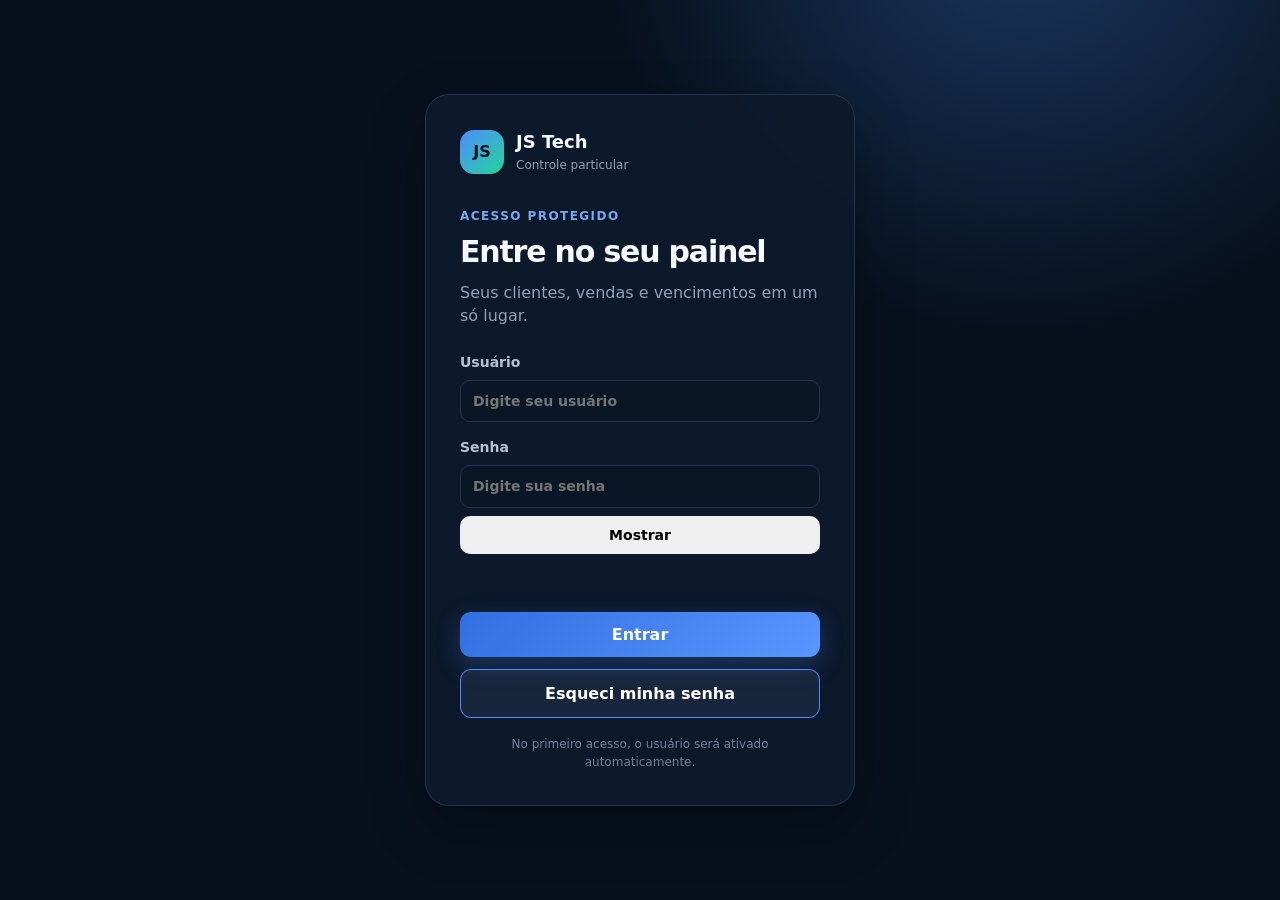
==== index.html @ 89702320 "Refresh app script after fixing recovery redirect" ====
<!doctype html>
<html lang="pt-BR">
<head>
  <meta charset="utf-8">
  <meta name="viewport" content="width=device-width, initial-scale=1">
  <meta name="theme-color" content="#08111f">
  <meta name="description" content="Controle particular de clientes, vendas, renovações e vencimentos da JS Tech.">
  <title>JS Tech | Controle de Clientes</title>
  <link rel="stylesheet" href="styles.css?v=20260907-menu-v7">

  <!-- SIDEBAR FOOT INLINE OVERRIDE 20260907 -->
  <style id="sidebar-foot-inline-override">
    .sidebar .sidebar-foot{display:flex!important;flex-direction:column!important;gap:2px!important;padding:8px 0 0!important;margin-top:8px!important;background:transparent!important;border:0!important;border-top:1px solid rgba(255,255,255,.08)!important;box-shadow:none!important}
    .sidebar .sidebar-foot>*{display:flex!important;align-items:center!important;width:100%!important;min-height:40px!important;box-sizing:border-box!important;margin:0!important;padding:10px 12px!important;background:transparent!important;border:0!important;border-left:2px solid transparent!important;border-radius:8px!important;box-shadow:none!important;color:inherit!important;font:inherit!important;font-weight:600!important;text-align:left!important}
    .sidebar .sidebar-foot>*:hover{background:rgba(255,255,255,.07)!important;border-left-color:rgba(59,130,246,.55)!important;color:#fff!important}
    .sidebar .sidebar-foot #logoutBtn{background:transparent!important;color:inherit!important;border-color:transparent!important}
    .sidebar .sidebar-foot input{display:none!important}
  </style>
    <link rel="stylesheet" href="ui-fix.css?v=20260906-1">
</head>
<body>
  <section id="loginScreen" class="login-screen">
    <div class="login-card">
      <div class="brand login-brand"><div class="brand-mark">JS</div><div><strong>JS Tech</strong><span>Controle particular</span></div></div>
      <p class="eyebrow">Acesso protegido</p>
      <h1>Entre no seu painel</h1>
      <p class="login-copy">Seus clientes, vendas e vencimentos em um só lugar.</p>
      <form id="loginForm">
        <label>Usuário<input id="loginUser" type="text" required autocomplete="username" placeholder="Digite seu usuário"></label>
        <label>Senha<input id="loginPassword" type="password" required minlength="8" autocomplete="current-password" placeholder="Digite sua senha"></label>
        <p id="loginError" class="form-error" role="alert"></p>
        <button id="loginBtn" class="primary full" type="submit">Entrar</button>

      </form>
      <button id="resetPasswordBtn" type="button" style="display:block!important;visibility:visible!important;opacity:1!important;width:100%;margin-top:12px;padding:12px 16px;border:1px solid #4f8cff;border-radius:11px;background:#17263b;color:#ffffff;font:inherit;font-weight:800;cursor:pointer;">Esqueci minha senha</button>
      <p class="login-note">No primeiro acesso, o usuário será ativado automaticamente.</p>
    </div>
  </section>

  <div id="appShell" class="app-shell" hidden>
    <aside class="sidebar">
      <div class="brand">
        <div class="brand-mark">JS</div>
        <div><strong>JS Tech</strong><span>Controle particular</span></div>
      </div>
      <p id="connectedEmail" class="sidebar-status">Conectado: admin</p>
      <nav aria-label="Menu principal">
        <button class="nav-item active" data-filter="todos"><span>⌂</span> Visão geral</button>
        <button class="nav-item" data-filter="hoje"><span>◷</span> Vencem hoje</button>
        <button class="nav-item" data-filter="amanha"><span>↗</span> Vencem amanhã</button>
        <button class="nav-item" data-filter="proximos"><span>▤</span> Próximos 5 dias</button>
        <button class="nav-item" data-filter="vencidos"><span>!</span> Vencidos</button>
        <button class="nav-item" data-filter="ativos"><span>✓</span> Ativos</button>
        <button class="nav-item" data-filter="cancelados"><span>×</span> Cancelados</button><button class="nav-item" data-view="finance"><span>💰</span> Financeiro e alertas</button>
        <button class="nav-item" data-view="resellers"><span>♧</span> Revendedores</button>
        <button class="nav-item" data-view="apps"><span>▦</span> Aplicativos Android</button>
      </nav>
      <div class="sidebar-foot">
        <button id="exportBtn" class="nav-item sidebar-action">Fazer backup</button>
        <label class="nav-item sidebar-action file-button">Restaurar backup<input id="importInput" type="file" accept="application/json"></label>
        <button id="changePasswordBtn" class="nav-item sidebar-action">🔐 Alterar senha</button>
        <button id="logoutBtn" class="nav-item sidebar-action">↪ Sair do painel</button>
      </div>
    </aside>

    <main>
      <header class="topbar">
        <div>
          <p class="eyebrow" id="todayText"></p>
          <h1>Controle de vencimentos</h1>
        </div>
        <button class="primary" id="newClientBtn">+ Adicionar cliente</button>
      </header>

      <section class="analytics" aria-label="Resumo financeiro">
        <div class="analytics-head">
          <div><p class="eyebrow">Resultado automático</p><h2>Resumo das vendas</h2><p id="periodLabel">Últimos 30 dias</p></div>
          <div class="period-picker" role="group" aria-label="Período do resumo">
            <button class="period-btn" data-period="lastMonth">Mês passado</button>
            <button class="period-btn active" data-period="30d">Últimos 30 dias</button>
            <button class="period-btn" data-period="month">Mês atual</button>
            <button class="period-btn" data-period="all">Tudo</button>
            <button class="period-btn" data-period="custom">Personalizado</button>
          </div>
        </div>
        <div id="customDates" class="custom-dates" hidden>
          <label>De <input id="periodStart" type="date"></label>
          <label>Até <input id="periodEnd" type="date"></label>
          <button id="applyPeriod" class="ghost" type="button">Calcular</button>
        </div>
        <div class="metric-grid">
          <article class="metric-card"><span>Clientes ativos</span><strong id="metricActive">0</strong><small id="metricActiveValue">R$ 0,00 em planos ativos</small></article>
          <article class="metric-card"><span>Novos clientes</span><strong id="metricNew">0</strong><small id="metricNewTrend">Sem comparação anterior</small></article>
          <article class="metric-card warning"><span>Vencem em até 7 dias</span><strong id="metricExpiring">0</strong><small id="metricRisk">R$ 0,00 em risco</small></article>
          <article class="metric-card success"><span>Retenção da carteira</span><strong id="metricRetention">0%</strong><small id="metricChurn">0 clientes fora da ativa</small></article>
          <article class="metric-card money"><span>Receita no período</span><strong id="metricRevenue">R$ 0,00</strong><small id="metricRevenueTrend">Vendas e renovações recebidas</small></article>
          <article class="metric-card money"><span>Receita mensal — MRR</span><strong id="metricMrr">R$ 0,00</strong><small>Valor mensal dos planos ativos</small></article>
          <article class="metric-card money"><span>Ticket médio</span><strong id="metricTicket">R$ 0,00</strong><small id="metricSalesCount">0 pagamentos no período</small></article>
          <article class="metric-card money"><span>Valor da carteira ativa</span><strong id="metricPortfolio">R$ 0,00</strong><small>Soma dos planos ativos atuais</small></article>
        </div>
      </section>

      <section class="monthly-report panel" aria-label="Relatório mensal">
        <div class="panel-head"><div><h2>Relatório mensal</h2><p>Veja quanto entrou em cada mês com vendas e renovações.</p></div><div class="monthly-example">Exemplo: 10 clientes × R$ 30 = <strong>R$ 300,00</strong></div></div>
        <div id="monthlyReport" class="monthly-report-grid"></div>
      </section>

      <section class="summary-grid" aria-label="Resumo">
        <article class="summary-card blue"><span>Vencem hoje</span><strong id="countToday">0</strong><small id="valueToday">R$ 0,00</small></article>
        <article class="summary-card amber"><span>Próximos 5 dias</span><strong id="countSoon">0</strong><small id="valueSoon">R$ 0,00</small></article>
        <article class="summary-card red"><span>Vencidos</span><strong id="countOverdue">0</strong><small id="valueOverdue">R$ 0,00</small></article>
        <article class="summary-card green"><span>Clientes ativos</span><strong id="countActive">0</strong><small id="monthRevenue">R$ 0,00 no mês</small></article>
      </section>

      <section class="panel">
        <div class="panel-head">
          <div><h2 id="listTitle">Todos os clientes</h2><p id="listSubtitle">Acompanhe as próximas renovações.</p></div>
          <div class="tools">
            <label class="search"><span>⌕</span><input id="searchInput" type="search" placeholder="Buscar nome ou telefone"></label>
            <select id="sortSelect" aria-label="Ordenar clientes">
              <option value="due">Vencimento mais próximo</option>
              <option value="name">Nome de A a Z</option>
              <option value="recent">Cadastro mais recente</option>
            </select>
          </div>
        </div>
        <div class="table-wrap">
          <table>
            <thead><tr><th>Cliente</th><th>Aplicativo</th><th>Plano</th><th>Vencimento</th><th>Valor</th><th>Situação</th><th>Ações</th></tr></thead>
            <tbody id="clientRows"></tbody>
          </table>
          <div id="emptyState" class="empty" hidden>
            <div class="empty-icon">＋</div>
            <h3>Nenhum cliente aqui</h3>
            <p>Cadastre a primeira venda para começar o controle das datas.</p>
            <button class="primary" id="emptyAddBtn">Adicionar primeiro cliente</button>
          </div>
        </div>
      </section>

      <section id="resellersSection" class="panel" hidden>
        <div class="panel-head">
          <div><h2>Revendedores e clientes</h2><p>Crie o revendedor e cadastre os clientes dentro da árvore dele.</p></div>
          <div class="tools"><label class="search"><span>⌕</span><input id="resellerSearch" type="search" placeholder="Buscar revendedor ou cliente"></label><button class="primary" id="newResellerBtn" type="button">+ Cadastrar revendedor</button></div>
        </div>
        <div class="reseller-summary">
          <article><span>Faturamento geral</span><strong id="generalRevenue">R$ 0,00</strong></article>
          <article><span>Aplicativos pagos</span><strong id="generalCost">R$ 0,00</strong></article>
          <article class="profit"><span>Lucro geral</span><strong id="generalProfit">R$ 0,00</strong></article>
          <article><span>Revendas ativas</span><strong id="generalResellers">0</strong></article>
        </div>
        <div id="resellersTree" class="resellers-tree"></div>
        <div id="resellersEmpty" class="empty" hidden><h3>Nenhuma revenda cadastrada</h3><p>Cadastre um cliente e informe o revendedor responsável.</p></div>
      </section>

      <section id="androidAppsSection" class="panel" hidden>
        <div class="panel-head"><div><h2>Aplicativos Android</h2><p>Cadastre o aplicativo e deixe o valor vazio ou informe um preço padrão.</p></div><div class="app-register"><input id="newAndroidAppName" placeholder="Nome do aplicativo"><input id="newAndroidAppPrice" type="number" min="0" step="0.01" placeholder="Valor (opcional)"><button class="primary" id="saveAndroidAppBtn" type="button">Cadastrar</button></div></div>
        <div id="androidAppsGrid" class="android-apps-grid"></div>
      </section>
    </main>
  </div>

  <dialog id="clientDialog" class="modal">
    <form id="clientForm">
      <div class="modal-head"><div><p class="eyebrow">Cadastro particular</p><h2 id="formTitle">Novo cliente</h2></div><button type="button" class="icon-btn close-dialog" aria-label="Fechar">×</button></div>
      <input type="hidden" id="clientId">
      <div class="form-grid">
        <label class="wide">Nome do cliente<input id="name" required autocomplete="name" placeholder="Ex.: Maria Aparecida"></label>
        <label id="clientPhoneLabel">Telefone/WhatsApp<input id="phone" required inputmode="tel" placeholder="(27) 99999-9999"><small id="clientPhoneHint" class="field-hint"></small></label>
        <div class="wide device-section">
          <div class="device-section-head"><strong>Aplicativos e dispositivos</strong><button type="button" class="ghost small" id="addDeviceBtn">+ Adicionar outro</button></div>
          <div id="devicesList" class="device-list"></div>
        </div>
        <datalist id="apps">
          <option>Assist+</option>
          <option>Blessed Player</option>
          <option>Box Lite</option>
          <option>Box Player</option>
          <option>Box Prime</option>
          <option>Brasil IPTV</option>
          <option>Clouddy</option>
          <option>Duna XTP</option>
          <option>Duo TV</option>
          <option>Duplex Max</option>
          <option>Duplex Play</option>
          <option>Epic Play</option>
          <option>Fun Play</option>
          <option>GPC Pro</option>
          <option>IBO Player</option>
          <option>IBO Pro</option>
          <option>IPTV Smarters</option>
          <option>JJ Player</option>
          <option>Laza Play</option>
          <option>Lazer Play</option>
          <option>Magic Play</option>
          <option>Magic Player</option>
          <option>Max21</option>
          <option>Mult Apps</option>
          <option>Mult Box</option>
          <option>Play Sim</option>
          <option>Power Play</option>
          <option>Smart CCP</option>
          <option>SmartOne IPTV</option>
          <option>Smarters Play</option>
          <option>Super Play</option>
          <option>Sync21 Player</option>
          <option>Touro Box Mod</option>
          <option>Touro Box T7 V5</option>
          <option>Touro Box V2</option>
          <option>Uni Revenda</option>
          <option>Up Play</option>
          <option>Vizzion Play</option>
          <option>WP Entretenimento</option>
          <option>XCloud TV</option>
          <option>XCIPTV Player</option>
          <option>XPlus 7.0</option>
          <option>YouCine Mod</option>
        </datalist>
        <label>Data da ativação<input id="startDate" type="date" required></label><label>Data de vencimento<input id="dueDate" type="date" required></label>
        <label>Plano contratado<select id="plan" required><option value="30d">30 dias</option><option value="3m">3 meses</option><option value="6m">6 meses</option><option value="1y">1 ano</option></select></label>
        <label>Quantidade total de telas<select id="screens" required><option value="1">1 tela</option><option value="2">2 telas</option><option value="3">3 telas</option><option value="4">4 telas</option><option value="5">5 telas</option><option value="6">6 telas</option><option value="7">7 telas</option><option value="8">8 telas</option><option value="9">9 telas</option><option value="10">10 telas</option></select></label>
        <label class="wide lifetime-option"><input id="lifetime" type="checkbox"> Cliente com plano <strong>Vitalício</strong> — sem vencimento</label>
        <label>Valor da venda (R$)<input id="value" type="number" min="0" step="0.01" required placeholder="35,00"></label>
        <label>Revendedor responsável<input id="resellerName" list="resellerNames" placeholder="Ex.: João ou deixe vazio"></label>
        <label>WhatsApp do revendedor<input id="resellerPhone" inputmode="tel" placeholder="(27) 99999-9999"></label>
        <datalist id="resellerNames"></datalist>
        <label>Forma de pagamento<select id="payment"><option>Pix</option><option>Dinheiro</option><option>Cartão</option><option>Transferência</option><option>Outro</option></select></label>
        <label class="wide">Observações<textarea id="notes" rows="2" placeholder="Informação opcional"></textarea></label>
      </div>
      <div class="date-preview"><span>Vencimento calculado</span><strong id="datePreview">—</strong></div>
      <div class="modal-actions"><button type="button" class="ghost close-dialog">Cancelar</button><button type="submit" class="primary">Salvar cliente</button></div>
    </form>
  </dialog>

  <dialog id="resellerDialog" class="modal">
    <form id="resellerForm">
      <div class="modal-head"><div><p class="eyebrow">Nova árvore</p><h2>Cadastrar revendedor</h2></div><button type="button" class="icon-btn close-reseller">×</button></div>
      <div class="form-grid"><label class="wide">Nome do revendedor<input id="newResellerName" required placeholder="Ex.: João"></label><label class="wide">WhatsApp do revendedor<input id="newResellerPhone" required inputmode="tel" placeholder="(27) 99999-9999"></label><label class="wide">Observações<textarea id="newResellerNotes" rows="2"></textarea></label></div>
      <div class="modal-actions"><button type="button" class="ghost close-reseller">Cancelar</button><button type="submit" class="primary">Salvar revendedor</button></div>
    </form>
  </dialog>

  <dialog id="messageDialog" class="modal message-modal">
    <div class="modal-head"><div><p class="eyebrow">Mensagem pronta</p><h2 id="messageTitle">Ativação realizada</h2></div><button class="icon-btn close-message" aria-label="Fechar">×</button></div>
    <textarea id="messageText" rows="10" readonly></textarea>
    <div class="modal-actions"><button class="ghost" id="copyMessageBtn">Copiar mensagem</button><button class="whatsapp" id="openWhatsappBtn">Abrir WhatsApp</button></div>
  </dialog>

  <dialog id="historyDialog" class="modal history-modal">
    <div class="modal-head"><div><p class="eyebrow">Cliente</p><h2 id="historyTitle">Histórico</h2></div><button class="icon-btn close-history" aria-label="Fechar">×</button></div>
    <div id="historyContent" class="timeline"></div>
  </dialog>

  <dialog id="clientDataDialog" class="modal history-modal">
    <div class="modal-head"><div><p class="eyebrow">Ficha completa</p><h2 id="clientDataTitle">Dados do cliente</h2></div><button class="icon-btn close-client-data" aria-label="Fechar">×</button></div>
    <div id="clientDataContent" class="client-data-content"></div>
    <div class="move-client-box"><div><strong>Mover cliente para revendedor</strong><span>Escolha o responsável para colocar este cliente na árvore dele.</span></div><select id="moveClientReseller"></select><button class="whatsapp" id="moveClientBtn" type="button">Mover cliente</button></div>
    <div class="modal-actions"><button class="ghost" id="copyClientDataBtn" type="button">Copiar todos os dados</button><button class="primary close-client-data" type="button">Fechar</button></div>
  </dialog>

  <dialog id="passwordDialog" class="modal">
    <form id="passwordForm">
      <div class="modal-head">
        <div><p class="eyebrow">Segurança</p><h2>Alterar senha</h2></div>
        <button type="button" class="icon-btn close-password" aria-label="Fechar">×</button>
      </div>
      <div class="form-grid">
        <label class="wide">Senha atual<input id="currentPassword" type="password" autocomplete="current-password" required minlength="8" placeholder="Digite a senha atual"></label>
        <label>Nova senha<input id="newPassword" type="password" autocomplete="new-password" required minlength="8" placeholder="Digite a nova senha"></label>
        <label>Confirmar nova senha<input id="confirmNewPassword" type="password" autocomplete="new-password" required minlength="8" placeholder="Repita a nova senha"></label>
      </div>
      <p id="passwordError" class="form-error" role="alert"></p>
      <div class="modal-actions">
        <button type="button" class="ghost close-password">Cancelar</button>
        <button id="savePasswordBtn" class="primary" type="submit">Salvar nova senha</button>
      </div>
    </form>
  </dialog>

  <div id="toast" class="toast" role="status" aria-live="polite"></div>
  <script src="app.js?v=20261015-admin-recovery-fixed-redirect"></script>
  <script src="ui-fix.js?v=20260906-1"></script>
</body>
</html>
---- styles.css ----
:root{--bg:#07101d;--surface:#0e1a2b;--surface2:#132238;--line:#22334b;--text:#f6f8fc;--muted:#91a0b6;--blue:#4f8cff;--green:#23c483;--amber:#ffb648;--red:#ff5b6e;--shadow:0 22px 55px rgba(0,0,0,.28)}
[hidden]{display:none!important}
*{box-sizing:border-box}body{margin:0;background:radial-gradient(circle at 80% -10%,#19375f 0,transparent 30%),var(--bg);color:var(--text);font:16px/1.45 Inter,ui-sans-serif,system-ui,-apple-system,"Segoe UI",sans-serif;min-height:100vh}button,input,select,textarea{font:inherit}button{cursor:pointer}.app-shell{min-height:100vh;display:grid;grid-template-columns:250px 1fr}.sidebar{position:sticky;top:0;height:100vh;padding:28px 20px;border-right:1px solid var(--line);background:rgba(8,17,31,.92);display:flex;flex-direction:column}.brand{display:flex;align-items:center;gap:12px;margin:0 8px 36px}.brand-mark{width:44px;height:44px;border-radius:14px;display:grid;place-items:center;background:linear-gradient(135deg,#4f8cff,#25d49a);font-weight:900;color:#05101a}.brand strong,.brand span{display:block}.brand strong{font-size:18px}.brand span{color:var(--muted);font-size:12px;margin-top:2px}.sidebar nav{display:grid;gap:6px}.nav-item{border:0;background:transparent;color:var(--muted);padding:12px 14px;border-radius:12px;text-align:left;font-weight:650;display:flex;gap:12px;align-items:center}.nav-item span{width:22px;text-align:center}.nav-item:hover,.nav-item.active{background:#172840;color:#fff}.nav-item.active{box-shadow:inset 3px 0 var(--blue)}.sidebar-foot{margin-top:auto;border-top:1px solid var(--line);padding-top:18px}.sidebar-foot p{color:var(--muted);font-size:12px;margin:0 0 12px}.full{width:100%;margin-top:8px}.file-button{display:block;text-align:center;cursor:pointer}.file-button input{display:none}main{padding:32px;min-width:0}.topbar,.panel-head,.modal-head,.modal-actions{display:flex;align-items:center;justify-content:space-between;gap:16px}.topbar{margin-bottom:26px}.eyebrow{margin:0 0 4px;color:#7ba7ee;font-size:12px;font-weight:800;text-transform:uppercase;letter-spacing:.12em}.topbar h1,.modal h2{margin:0;font-size:28px;letter-spacing:-.03em}.primary,.whatsapp,.ghost{border:0;border-radius:11px;padding:11px 16px;font-weight:800}.primary{color:white;background:linear-gradient(135deg,#326fe0,#5a96ff);box-shadow:0 8px 25px rgba(79,140,255,.25)}.primary:hover{filter:brightness(1.08)}.ghost{color:#c9d3e2;background:#17263b;border:1px solid #293d59}.whatsapp{background:#1fc477;color:#052316}.summary-grid{display:grid;grid-template-columns:repeat(4,minmax(0,1fr));gap:16px;margin-bottom:24px}.summary-card{position:relative;overflow:hidden;border:1px solid var(--line);background:linear-gradient(145deg,#112036,#0b1626);padding:20px;border-radius:18px;box-shadow:0 14px 30px rgba(0,0,0,.12)}.summary-card:before{content:"";position:absolute;width:80px;height:80px;border-radius:50%;right:-28px;top:-30px;background:currentColor;opacity:.13}.summary-card span,.summary-card small{display:block;color:var(--muted)}.summary-card strong{display:block;color:var(--text);font-size:34px;line-height:1;margin:14px 0 8px}.summary-card small{font-size:13px}.summary-card.blue{color:var(--blue)}.summary-card.amber{color:var(--amber)}.summary-card.red{color:var(--red)}.summary-card.green{color:var(--green)}.panel{background:rgba(13,25,42,.88);border:1px solid var(--line);border-radius:20px;box-shadow:var(--shadow);overflow:hidden}.panel-head{padding:22px}.panel h2{margin:0;font-size:19px}.panel-head p{margin:4px 0 0;color:var(--muted);font-size:13px}.tools{display:flex;gap:10px}.search{height:42px;display:flex;align-items:center;gap:8px;border:1px solid var(--line);background:#0a1626;border-radius:11px;padding:0 12px}.search input{width:220px;background:transparent;border:0;outline:0;color:white}.search input::placeholder{color:#6f7e92}select,input,textarea{color:white;background:#0a1626;border:1px solid var(--line);border-radius:10px;padding:10px 12px;outline:none}input:focus,select:focus,textarea:focus{border-color:var(--blue);box-shadow:0 0 0 3px rgba(79,140,255,.13)}select option{background:#0e1a2b}.table-wrap{overflow-x:auto;border-top:1px solid var(--line)}table{border-collapse:collapse;width:100%;min-width:920px}th,td{text-align:left;padding:15px 18px;border-bottom:1px solid #1c2b40;vertical-align:middle}th{font-size:12px;color:#7f90a8;text-transform:uppercase;letter-spacing:.05em;background:#0a1626}td{font-size:14px}.client-name strong,.client-name span{display:block}.client-name span{font-size:12px;color:var(--muted);margin-top:2px}.date-cell strong,.date-cell span{display:block}.date-cell span{font-size:12px;color:var(--muted)}.badge{display:inline-flex;align-items:center;gap:7px;border-radius:999px;padding:6px 10px;font-weight:750;font-size:12px}.badge:before{content:"";width:7px;height:7px;border-radius:50%;background:currentColor}.badge.green{color:#43d99c;background:rgba(35,196,131,.11)}.badge.amber{color:#ffc15c;background:rgba(255,182,72,.11)}.badge.red{color:#ff7383;background:rgba(255,91,110,.11)}.badge.gray{color:#9aa7b9;background:rgba(154,167,185,.1)}.actions{display:flex;gap:7px}.action-btn{white-space:nowrap;border:1px solid var(--line);background:#13243a;color:#d7dfeb;border-radius:9px;padding:7px 10px;font-size:12px;font-weight:700}.action-btn:hover{border-color:#4f8cff}.action-btn.renew{color:#40d69a}.more{position:relative}.more summary{list-style:none}.more summary::-webkit-details-marker{display:none}.more-menu{position:absolute;right:0;z-index:5;width:145px;padding:6px;border:1px solid var(--line);background:#102039;border-radius:10px;box-shadow:var(--shadow)}.more-menu button{width:100%;border:0;background:transparent;color:#d7dfeb;padding:8px;text-align:left;border-radius:7px}.more-menu button:hover{background:#1d314d}.more-menu .danger{color:#ff7b8a}.empty{text-align:center;padding:64px 20px}.empty-icon{width:52px;height:52px;display:grid;place-items:center;border-radius:17px;margin:0 auto 14px;background:#142944;color:#78a8f8;font-size:28px}.empty h3{margin:0 0 6px}.empty p{margin:0 auto 18px;color:var(--muted)}.modal{width:min(690px,calc(100% - 24px));border:1px solid #2a3e5c;border-radius:20px;background:#0d1a2c;color:white;padding:0;box-shadow:0 30px 80px rgba(0,0,0,.55)}.modal::backdrop{background:rgba(2,7,14,.76);backdrop-filter:blur(4px)}.modal form,.message-modal,.history-modal{padding:24px}.icon-btn{border:0;background:#192a41;color:#dce5f2;border-radius:9px;width:38px;height:38px;font-size:23px}.form-grid{display:grid;grid-template-columns:1fr 1fr;gap:15px;margin-top:22px}.form-grid label{display:grid;gap:7px;color:#aebacf;font-size:13px;font-weight:700}.form-grid .wide{grid-column:1/-1}.form-grid textarea{resize:vertical}.date-preview{display:flex;justify-content:space-between;align-items:center;background:#102844;border:1px solid #234775;padding:12px 14px;border-radius:11px;margin-top:16px;color:#9db1ca}.date-preview strong{color:#fff}.modal-actions{justify-content:flex-end;margin-top:20px}.message-modal textarea{width:100%;margin-top:18px;resize:none;line-height:1.6}.timeline{margin-top:18px;display:grid;gap:12px;max-height:55vh;overflow:auto}.history-item{border-left:3px solid var(--blue);background:#111f33;padding:12px 14px;border-radius:0 10px 10px 0}.history-item strong,.history-item span{display:block}.history-item span{color:var(--muted);font-size:13px;margin-top:4px}.toast{position:fixed;right:24px;bottom:24px;transform:translateY(100px);opacity:0;background:#f7fbff;color:#0b1727;border-radius:12px;padding:13px 18px;font-weight:750;box-shadow:var(--shadow);transition:.25s;z-index:20}.toast.show{transform:none;opacity:1}
@media(max-width:1050px){.summary-grid{grid-template-columns:repeat(2,1fr)}.app-shell{grid-template-columns:210px 1fr}main{padding:24px}.tools{flex-direction:column}.search input{width:180px}}
.login-screen{min-height:100vh;display:grid;place-items:center;padding:20px}.login-card{width:min(430px,100%);padding:34px;border:1px solid var(--line);border-radius:24px;background:rgba(13,26,44,.94);box-shadow:var(--shadow)}.login-brand{margin:0 0 34px}.login-card h1{margin:0;font-size:30px;letter-spacing:-.04em}.login-copy{color:var(--muted);margin:8px 0 24px}.login-card form,.login-card label{display:grid;gap:8px}.login-card form{gap:15px}.login-card label{font-size:14px;font-weight:700;color:#b6c2d4}.text-button{border:0;background:transparent;color:#78a8f8;padding:10px 4px;font-weight:750}.login-card>.text-button{width:100%;margin-top:10px}.login-note{color:#718198;font-size:12px;text-align:center;margin:18px 12px 0}.form-error{min-height:20px;margin:0;color:#ff7b8a;font-size:13px}.loading{opacity:.65;pointer-events:none}
@media(max-width:760px){.app-shell{display:block}.sidebar{position:static;height:auto;padding:16px;border-right:0;border-bottom:1px solid var(--line)}.brand{margin:0 0 14px}.sidebar nav{display:flex;overflow:auto;padding-bottom:4px}.nav-item{flex:0 0 auto}.sidebar-foot{display:none}main{padding:18px 14px}.topbar{align-items:flex-start}.topbar h1{font-size:23px}.topbar .primary{padding:10px 12px}.summary-grid{grid-template-columns:1fr 1fr;gap:10px}.summary-card{padding:15px}.summary-card strong{font-size:27px;margin:10px 0 6px}.panel-head{align-items:stretch;flex-direction:column}.tools,.search{width:100%}.search input{width:100%}.form-grid{grid-template-columns:1fr}.form-grid .wide{grid-column:auto}.modal-actions{flex-wrap:wrap}.modal-actions button{flex:1}.toast{left:14px;right:14px;text-align:center}}
@media(max-width:420px){.summary-grid{grid-template-columns:1fr}.topbar{flex-direction:column}.topbar .primary{width:100%}}
.analytics{border:1px solid var(--line);background:rgba(9,18,31,.72);border-radius:20px;padding:20px;margin-bottom:24px;box-shadow:0 14px 34px rgba(0,0,0,.13)}.analytics-head{display:flex;align-items:flex-end;justify-content:space-between;gap:18px;margin-bottom:18px}.analytics-head h2{margin:0;font-size:20px}.analytics-head p:last-child{margin:4px 0 0;color:var(--muted);font-size:13px}.period-picker{display:flex;flex-wrap:wrap;gap:7px;padding:5px;border:1px solid var(--line);background:#091523;border-radius:12px}.period-btn{border:0;background:transparent;color:#8fa0b7;padding:8px 11px;border-radius:8px;font-size:13px;font-weight:700}.period-btn:hover{color:#fff}.period-btn.active{color:#fff;background:#2678ee;box-shadow:0 5px 15px rgba(38,120,238,.25)}.custom-dates{display:flex;justify-content:flex-end;align-items:end;gap:10px;margin:-4px 0 16px}.custom-dates label{display:grid;gap:5px;color:var(--muted);font-size:12px;font-weight:700}.custom-dates input{padding:8px 10px}.metric-grid{display:grid;grid-template-columns:repeat(4,minmax(0,1fr));border:1px solid var(--line);border-radius:15px;overflow:hidden}.metric-card{min-height:126px;padding:18px 20px;background:linear-gradient(150deg,#101d31,#0b1626);border-right:1px solid var(--line);border-bottom:1px solid var(--line)}.metric-card:nth-child(4n){border-right:0}.metric-card:nth-child(n+5){border-bottom:0}.metric-card span,.metric-card small{display:block;color:var(--muted)}.metric-card span{font-size:13px}.metric-card strong{display:block;margin:10px 0 7px;font-size:27px;line-height:1.05;letter-spacing:-.035em}.metric-card small{font-size:12px}.metric-card.warning strong{color:#ffc15c}.metric-card.success strong{color:#43d99c}.metric-card.money strong{font-size:24px}
@media(max-width:1050px){.metric-grid{grid-template-columns:repeat(2,minmax(0,1fr))}.metric-card,.metric-card:nth-child(4n),.metric-card:nth-child(n+5){border-right:1px solid var(--line);border-bottom:1px solid var(--line)}.metric-card:nth-child(2n){border-right:0}.metric-card:nth-child(n+7){border-bottom:0}.analytics-head{align-items:flex-start;flex-direction:column}.period-picker{width:100%}}
@media(max-width:760px){.analytics{padding:14px}.period-picker{overflow-x:auto;flex-wrap:nowrap}.period-btn{flex:0 0 auto}.custom-dates{align-items:stretch;flex-direction:column}.custom-dates .ghost{width:100%}.metric-grid{grid-template-columns:1fr}.metric-card,.metric-card:nth-child(2n),.metric-card:nth-child(n+7){border-right:0;border-bottom:1px solid var(--line)}.metric-card:last-child{border-bottom:0}}
.lifetime-option{display:flex!important;align-items:center;gap:10px}.lifetime-option input{width:auto!important;margin:0}.device-section{display:grid;gap:10px}.device-section-head{display:flex;justify-content:space-between;align-items:center}.small{padding:7px 10px;font-size:12px}.device-list{display:grid;gap:10px}.device-entry{display:grid;grid-template-columns:1fr 1.2fr 1.2fr 1.2fr 90px 36px;gap:8px;padding:10px;border:1px solid var(--line);border-radius:12px;background:#0a1626}.device-entry label{display:grid;gap:5px;color:var(--muted);font-size:11px}.device-entry input,.device-entry select{width:100%;padding:8px;font-size:12px}.remove-device{align-self:end;height:36px;border:1px solid #63313c;background:#2b1820;color:#ff8793;border-radius:8px;font-size:18px}.reseller-summary{display:grid;grid-template-columns:repeat(4,1fr);gap:12px;padding:0 22px 18px}.reseller-summary article,.android-app-card{background:#102039;border:1px solid var(--line);border-radius:14px;padding:15px}.reseller-summary span,.android-app-card span{display:block;color:var(--muted);font-size:12px}.reseller-summary strong,.android-app-card strong{display:block;margin-top:5px}.reseller-summary .profit strong,.positive{color:#43d99c}.resellers-tree,.android-apps-grid{display:grid;gap:14px;padding:0 22px 22px}.android-apps-grid{grid-template-columns:repeat(auto-fill,minmax(190px,1fr))}.reseller-card{border:1px solid var(--line);border-radius:14px;background:#0a1626;overflow:hidden}.reseller-head{display:flex;justify-content:space-between;gap:16px;align-items:center;padding:16px;background:#102039}.reseller-head h3,.reseller-head p{margin:0}.reseller-head p{color:var(--muted);font-size:12px;margin-top:4px}.reseller-totals{display:flex;gap:18px;align-items:center;text-align:right}.reseller-totals span{display:block;color:var(--muted);font-size:11px}.reseller-client{display:grid;grid-template-columns:1.1fr 1.6fr .7fr .7fr .7fr auto;gap:10px;align-items:center;padding:12px 16px;border-top:1px solid var(--line);font-size:12px}.reseller-client small{display:block;color:var(--muted);margin-top:3px}
#clientDialog{width:min(980px,calc(100% - 24px))}#clientDialog form{max-height:90vh;overflow:auto}.mac-key-field[hidden]{display:none!important}
.monthly-report{margin-bottom:24px}.monthly-example{padding:9px 12px;border-radius:10px;background:#102844;color:#a9bdd6;font-size:13px}.monthly-example strong{color:#43d99c}.monthly-report-grid{display:grid;grid-template-columns:repeat(6,minmax(0,1fr));gap:10px;padding:0 22px 22px}.month-card{padding:13px;border:1px solid var(--line);border-radius:12px;background:#0a1626}.month-card span,.month-card small{display:block;color:var(--muted);font-size:12px}.month-card strong{display:block;margin:7px 0;color:#fff;font-size:19px}.month-bar{height:5px;margin-top:12px;border-radius:5px;background:#172941;overflow:hidden}.month-bar i{display:block;height:100%;border-radius:inherit;background:linear-gradient(90deg,#326fe0,#43d99c)}
@media(max-width:900px){.device-entry{grid-template-columns:1fr 1fr}.reseller-summary{grid-template-columns:repeat(2,1fr)}.reseller-head{align-items:flex-start;flex-direction:column}.reseller-totals{width:100%;flex-wrap:wrap;text-align:left}.reseller-client{grid-template-columns:1fr 1fr}}
@media(max-width:560px){.reseller-summary{grid-template-columns:1fr}.reseller-client,.device-entry{grid-template-columns:1fr}}
.device-entry{grid-template-columns:repeat(2,minmax(0,1fr))}.device-entry .remove-device{grid-column:1/-1;width:100%}.app-register{display:flex;gap:8px;flex-wrap:wrap}.app-register input{min-width:150px}.android-app-card label{display:grid;gap:7px;margin-top:12px;color:var(--muted);font-size:12px}.android-app-card label button{margin-top:2px}.reseller-empty-row{padding:18px;color:var(--muted);border-top:1px solid var(--line)}#clientDataDialog{width:min(760px,calc(100% - 24px))}.client-data-content{display:grid;gap:14px;margin-top:18px}.data-summary,.data-device{padding:16px;border:1px solid var(--line);border-radius:14px;background:#0a1626}.data-summary{display:grid;grid-template-columns:repeat(2,1fr);gap:10px}.data-summary>div,.data-fields>div{display:grid;gap:3px;padding:10px;border-radius:9px;background:#101f33}.data-summary span,.data-fields span,.data-device-head span,.move-client-box span{color:var(--muted);font-size:12px}.data-device{display:block}.data-device-head{display:flex;align-items:center;justify-content:space-between;gap:12px;margin-bottom:12px}.data-device-head h3{margin:2px 0 0;color:#fff}.data-device-head b{color:#43d99c;background:rgba(35,196,131,.12);border-radius:999px;padding:6px 10px;font-size:11px}.data-fields{display:grid;grid-template-columns:repeat(2,1fr);gap:8px}.move-client-box{display:grid;grid-template-columns:1fr 190px auto;align-items:end;gap:10px;margin-top:14px;padding:14px;border:1px solid #29466c;border-radius:14px;background:#102844}.move-client-box>div{display:grid;gap:3px}
@media(max-width:1100px){.device-entry{grid-template-columns:repeat(2,1fr)}}
@media(max-width:560px){.device-entry,.app-register,.data-summary,.data-fields,.move-client-box{grid-template-columns:1fr;display:grid}.app-register input,.app-register button,.move-client-box button{width:100%}.data-device-head{align-items:flex-start;flex-direction:column}}
@media(max-width:900px){.monthly-report-grid{grid-template-columns:repeat(3,1fr)}}@media(max-width:560px){.monthly-report-grid{grid-template-columns:1fr}.monthly-example{line-height:1.5}}
.device-entry{grid-template-columns:repeat(2,minmax(0,1fr))!important}.device-entry label{min-width:0}.device-entry input,.device-entry select{min-width:0}.device-entry .remove-device{grid-column:1/-1}
.field-hint{display:block;margin-top:6px;color:#8fa6bf;font-size:12px;line-height:1.35}
.m3u-status{display:block;margin-top:5px;color:#43d99c;font-size:11px;line-height:1.35}


/* Logout visible fix */
.sidebar-foot #logoutBtn{display:flex!important;visibility:visible!important;opacity:1!important;position:relative!important;z-index:20!important;align-items:center;justify-content:center;width:100%;min-height:42px;margin-top:10px;color:#ffd5d5!important;background:#3a1820!important;border:1px solid #8b3d49!important;border-radius:10px;cursor:pointer;font-weight:700}
.sidebar-foot #logoutBtn:hover{background:#5a202b!important;color:#fff!important}

/* Sidebar: keep account actions reachable */
.sidebar{height:100vh;overflow-y:auto;box-sizing:border-box}
.sidebar-foot{position:sticky;bottom:0;background:#08111f;padding-bottom:16px;z-index:30}

/* Sidebar wider and fully scrollable */
.app-shell{grid-template-columns:290px minmax(0,1fr)!important}
.sidebar{width:290px!important;min-width:290px!important;padding:24px 18px!important;overflow-y:auto!important;overflow-x:hidden!important}
.sidebar nav{min-width:0}
.nav-item{white-space:normal!important;line-height:1.25!important;min-height:42px!important}
.sidebar-foot{margin-top:24px!important;position:sticky!important;bottom:0!important;background:#08111f!important;padding:14px 0 18px!important}
@media(max-width:900px){.app-shell{grid-template-columns:1fr!important}.sidebar{width:auto!important;min-width:0!important}}

/* Sidebar balanced layout */
.app-shell{grid-template-columns:250px minmax(0,1fr)!important}
.sidebar{width:250px!important;min-width:250px!important;padding:22px 14px!important}
.sidebar-foot{padding-top:12px!important}
@media(max-width:900px){.app-shell{grid-template-columns:1fr!important}.sidebar{width:auto!important;min-width:0!important}}

/* Sidebar navigation organization */
.sidebar nav{display:flex!important;flex-direction:column!important;gap:6px!important;margin-top:28px!important;padding-bottom:18px!important}
.sidebar nav .nav-item{display:flex!important;align-items:center!important;gap:11px!important;width:100%!important;box-sizing:border-box!important;text-align:left!important;padding:11px 12px!important;margin:0!important;white-space:nowrap!important}
.sidebar nav .nav-item span{flex:0 0 20px!important;text-align:center!important}
.sidebar-foot{border-top:1px solid #22334b!important;margin-top:8px!important;display:flex!important;flex-direction:column!important;gap:8px!important}
.sidebar-foot p{margin:0 0 3px!important;font-size:12px!important;white-space:nowrap!important;overflow:hidden!important;text-overflow:ellipsis!important}
.sidebar-foot button,.sidebar-foot .file-button{margin:0!important}

/* Unified sidebar list */
.sidebar nav{margin-top:18px!important;padding-bottom:0!important;gap:3px!important}
.sidebar-foot{border-top:0!important;margin-top:4px!important;padding-top:4px!important;gap:5px!important}
.sidebar-foot p{padding:8px 12px!important;border-top:1px solid #22334b!important}
.sidebar-foot .ghost,.sidebar-foot .text-button{border-radius:8px!important;min-height:40px!important}

/* Prevent footer from covering navigation */
.sidebar-foot{position:static!important;bottom:auto!important;background:transparent!important;flex-shrink:0!important}
.sidebar nav{flex-shrink:0!important}
---- ui-fix.css ----
/* JS Tech — acabamento da home antiga e telas separadas */
#oldHomeSection{width:100%;max-width:1100px;margin:0 auto;padding:22px 0 40px}
.old-home-title{margin-bottom:16px}.old-home-title h2{margin:0;font-size:24px}.old-finance-grid{display:grid;grid-template-columns:repeat(6,minmax(0,1fr));gap:10px;margin-bottom:16px}.old-finance-grid article{background:#102039;border:1px solid #203653;border-radius:12px;padding:13px 14px;min-height:66px}.old-finance-grid span{display:block;color:#9fb1c8;font-size:12px;margin-bottom:5px}.old-finance-grid strong{display:block;color:#f6f8fc;font-size:18px}.old-home-actions{display:flex;flex-wrap:wrap;gap:8px;margin-bottom:16px}.old-home-actions button{min-height:36px}.old-client-panel{margin-top:0}.old-client-table{width:100%}.old-client-table th,.old-client-table td{padding:10px 12px}.old-client-table th:last-child,.old-client-table td:last-child{text-align:right}.old-actions{display:flex;justify-content:flex-end;gap:6px;flex-wrap:wrap}.old-actions button{border:0;border-radius:7px;padding:6px 9px;font-size:12px;cursor:pointer;background:#173150;color:#f6f8fc}.old-actions button:first-child{background:#18a957}.old-actions button:nth-child(2){background:#1576d1}.old-actions button:nth-child(3){background:#e7edf5;color:#132033}.old-client-table td:nth-child(4){min-width:230px}.sidebar{position:sticky;top:0;height:100vh}.app-shell main{min-width:0}.old-home .panel-head{margin-bottom:0}
@media(max-width:1000px){.old-finance-grid{grid-template-columns:repeat(3,minmax(0,1fr))}}
@media(max-width:700px){.old-finance-grid{grid-template-columns:repeat(2,minmax(0,1fr))}.old-client-table th:nth-child(2),.old-client-table td:nth-child(2){display:none}.old-client-table td:nth-child(4){min-width:0}.old-actions{justify-content:flex-start}}
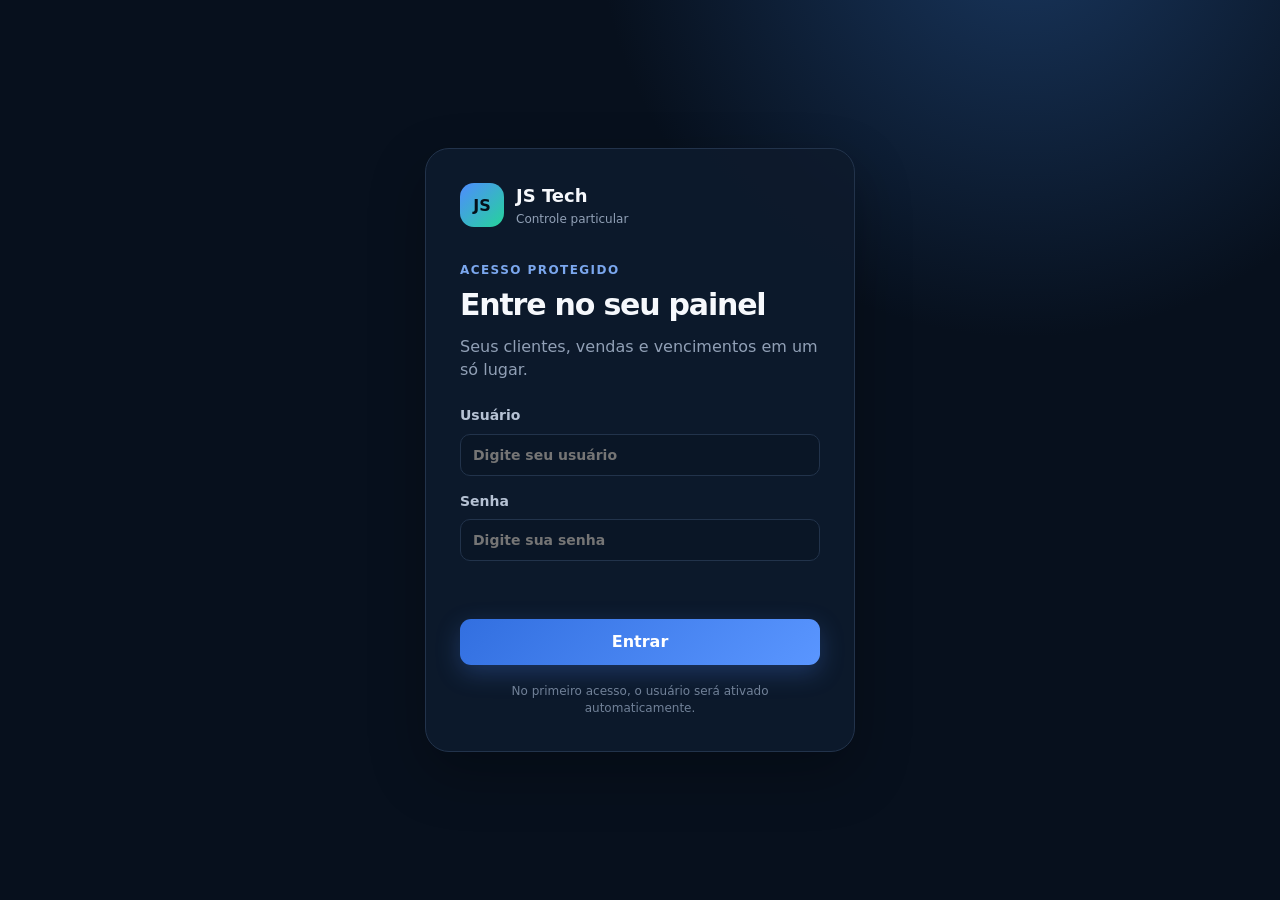
==== commit b821a814: "Remove botão de recuperação de senha por email" ====
--- a/index.html
+++ b/index.html
@@ -16,8 +16,7 @@
     .sidebar .sidebar-foot #logoutBtn{background:transparent!important;color:inherit!important;border-color:transparent!important}
     .sidebar .sidebar-foot input{display:none!important}
   </style>
-    <link rel="stylesheet" href="ui-fix.css?v=20260906-1">
-</head>
+  </head>
 <body>
   <section id="loginScreen" class="login-screen">
     <div class="login-card">
@@ -27,12 +26,11 @@
       <p class="login-copy">Seus clientes, vendas e vencimentos em um só lugar.</p>
       <form id="loginForm">
         <label>Usuário<input id="loginUser" type="text" required autocomplete="username" placeholder="Digite seu usuário"></label>
-        <label>Senha<input id="loginPassword" type="password" required minlength="8" autocomplete="current-password" placeholder="Digite sua senha"></label>
+        <label>Senha<input id="loginPassword" type="password" required autocomplete="current-password" placeholder="Digite sua senha"></label>
         <p id="loginError" class="form-error" role="alert"></p>
         <button id="loginBtn" class="primary full" type="submit">Entrar</button>
 
       </form>
-      <button id="resetPasswordBtn" type="button" style="display:block!important;visibility:visible!important;opacity:1!important;width:100%;margin-top:12px;padding:12px 16px;border:1px solid #4f8cff;border-radius:11px;background:#17263b;color:#ffffff;font:inherit;font-weight:800;cursor:pointer;">Esqueci minha senha</button>
       <p class="login-note">No primeiro acesso, o usuário será ativado automaticamente.</p>
     </div>
   </section>
@@ -278,7 +276,7 @@
   </dialog>
 
   <div id="toast" class="toast" role="status" aria-live="polite"></div>
-  <script src="app.js?v=20261015-admin-recovery-fixed-redirect"></script>
+  <script src="app.js?v=20261018-localhost-recovery-fix"></script>
   <script src="ui-fix.js?v=20260906-1"></script>
 </body>
 </html>
